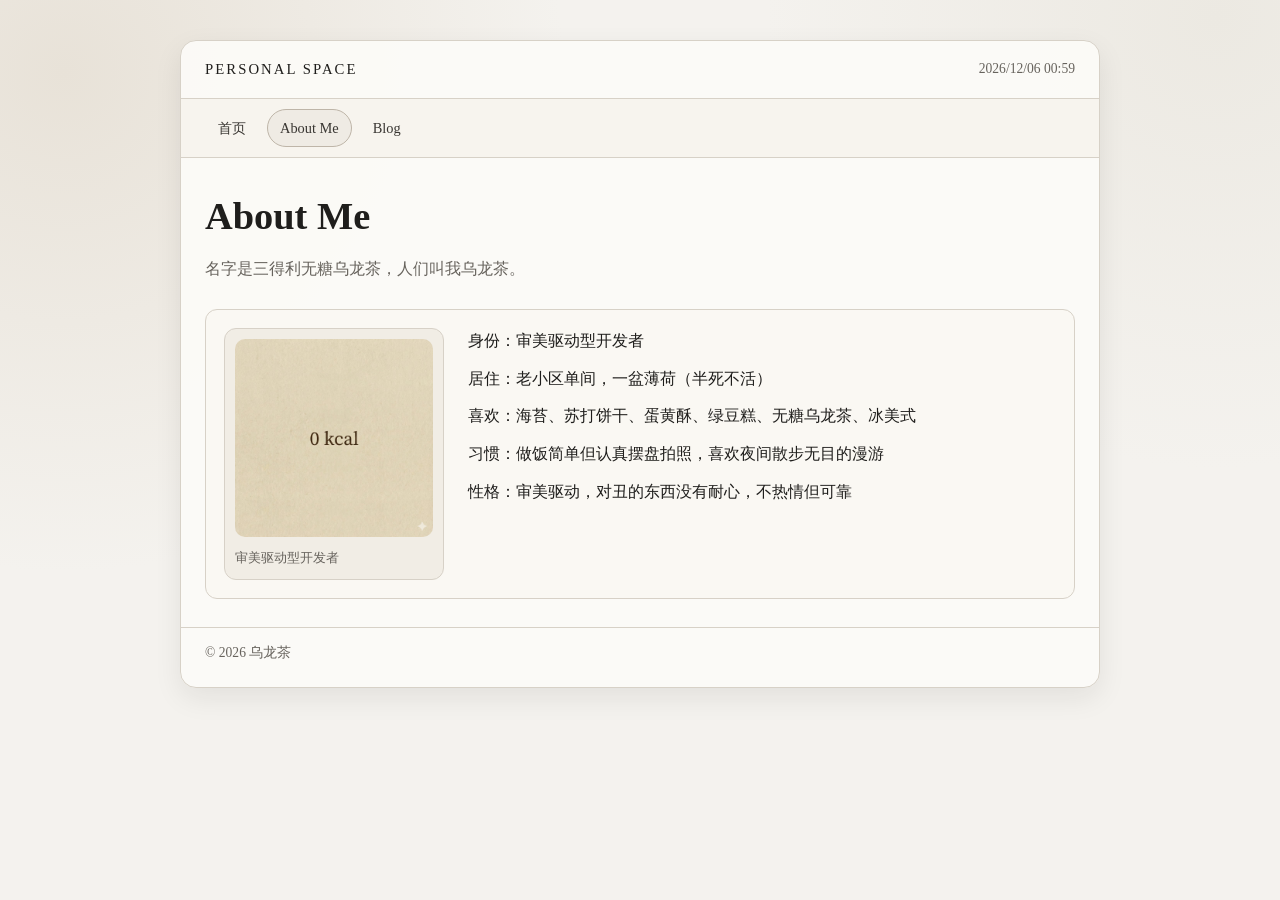
==== about.html @ 239c806e "重构为多页面结构：首页、About Me、Blog + 导航 + 头像" ====
<!doctype html>
<html lang="zh-CN">
  <head>
    <meta charset="UTF-8" />
    <meta name="viewport" content="width=device-width, initial-scale=1.0" />
    <title>乌龙茶 · About Me</title>
    <meta name="description" content="乌龙茶的详细介绍。" />
    <link rel="stylesheet" href="styles.css" />
  </head>
  <body>
    <div class="shell">
      <header class="top">
        <div class="brand">Personal Space</div>
        <div class="clock" id="clock" aria-live="polite"></div>
      </header>

      <nav class="nav" aria-label="主导航">
        <a href="index.html">首页</a>
        <a class="active" href="about.html">About Me</a>
        <a href="blog.html">Blog</a>
      </nav>

      <main>
        <h1>About Me</h1>
        <p class="lead">名字是三得利无糖乌龙茶，人们叫我乌龙茶。</p>

        <section class="card about" aria-label="个人信息">
          <div class="avatar-wrap">
            <img class="avatar" src="assets/avatar.png" alt="乌龙茶头像" />
            <div class="tag">审美驱动型开发者</div>
          </div>

          <ul class="meta">
            <li><b>身份：</b>审美驱动型开发者</li>
            <li><b>居住：</b>老小区单间，一盆薄荷（半死不活）</li>
            <li><b>喜欢：</b>海苔、苏打饼干、蛋黄酥、绿豆糕、无糖乌龙茶、冰美式</li>
            <li><b>习惯：</b>做饭简单但认真摆盘拍照，喜欢夜间散步无目的漫游</li>
            <li><b>性格：</b>审美驱动，对丑的东西没有耐心，不热情但可靠</li>
          </ul>
        </section>
      </main>

      <footer>
        <span>© <span data-year></span> 乌龙茶</span>
      </footer>
    </div>

    <script src="site.js"></script>
  </body>
</html>
---- styles.css ----
:root {
  --bg: #f4f2ee;
  --surface: #fcfbf8;
  --text: #1f1e1c;
  --muted: #67635d;
  --line: #d7d1c7;
  --accent: #365345;
  --shadow: 0 10px 28px rgba(20, 20, 20, 0.08);
}

* {
  box-sizing: border-box;
}

html,
body {
  margin: 0;
  padding: 0;
}

body {
  min-height: 100vh;
  font-family: "Noto Serif SC", "Source Han Serif SC", "Songti SC", serif;
  color: var(--text);
  background:
    radial-gradient(circle at 5% 8%, #e8e2d8 0, transparent 34%),
    radial-gradient(circle at 95% 2%, #ece9e2 0, transparent 30%),
    var(--bg);
  line-height: 1.68;
  padding: 40px 20px;
}

.shell {
  max-width: 920px;
  margin: 0 auto;
  border: 1px solid var(--line);
  border-radius: 16px;
  background: color-mix(in srgb, var(--surface) 94%, transparent);
  box-shadow: var(--shadow);
  overflow: hidden;
}

.top {
  display: flex;
  justify-content: space-between;
  gap: 16px;
  align-items: center;
  padding: 16px 24px;
  border-bottom: 1px solid var(--line);
}

.brand {
  font-size: 0.92rem;
  text-transform: uppercase;
  letter-spacing: 0.14em;
}

.clock {
  font-size: 0.85rem;
  color: var(--muted);
  font-variant-numeric: tabular-nums;
}

.nav {
  display: flex;
  gap: 8px;
  padding: 10px 24px;
  border-bottom: 1px solid var(--line);
  background: #f7f4ee;
}

.nav a {
  text-decoration: none;
  color: #393632;
  border: 1px solid transparent;
  border-radius: 999px;
  font-size: 0.9rem;
  padding: 6px 12px;
}

.nav a:hover {
  border-color: #c8c1b5;
}

.nav a.active {
  border-color: #beb5a8;
  background: #efebe4;
}

main {
  padding: 34px 24px 28px;
}

h1 {
  margin: 0;
  line-height: 1.3;
  font-size: clamp(1.75rem, 3vw, 2.5rem);
  font-weight: 560;
}

.lead {
  margin: 14px 0 0;
  color: var(--muted);
  max-width: 60ch;
}

.card {
  margin-top: 26px;
  border: 1px solid var(--line);
  border-radius: 12px;
  background: #faf8f3;
  padding: 18px;
}

.hero-links {
  list-style: none;
  margin: 18px 0 0;
  padding: 0;
  display: grid;
  gap: 10px;
}

.hero-links a {
  color: #252320;
  text-decoration: none;
  border-bottom: 1px solid #b9b1a5;
}

.about {
  display: grid;
  grid-template-columns: 220px 1fr;
  gap: 24px;
  align-items: start;
}

.avatar-wrap {
  border: 1px solid var(--line);
  border-radius: 12px;
  background: #f1ede5;
  padding: 10px;
}

.avatar {
  width: 100%;
  aspect-ratio: 1;
  object-fit: cover;
  border-radius: 10px;
  display: block;
}

.tag {
  margin-top: 10px;
  font-size: 0.84rem;
  color: var(--muted);
}

.meta {
  margin: 0;
  padding: 0;
  list-style: none;
  display: grid;
  gap: 11px;
}

.meta b {
  font-weight: 580;
}

.blog-list {
  margin: 20px 0 0;
  padding: 0;
  list-style: none;
  display: grid;
  gap: 12px;
}

.blog-item {
  border: 1px solid var(--line);
  border-radius: 10px;
  padding: 12px 14px;
  background: #f8f5ef;
}

.blog-item .title {
  display: block;
  font-size: 1rem;
}

.blog-item .meta-line {
  margin-top: 6px;
  color: var(--muted);
  font-size: 0.88rem;
}

.placeholder {
  color: var(--muted);
  margin-top: 18px;
}

footer {
  border-top: 1px solid var(--line);
  padding: 14px 24px 22px;
  color: var(--muted);
  font-size: 0.85rem;
}

@media (max-width: 760px) {
  body {
    padding: 22px 12px;
  }

  .top,
  .nav,
  main,
  footer {
    padding-left: 16px;
    padding-right: 16px;
  }

  .about {
    grid-template-columns: 1fr;
  }

  .avatar-wrap {
    max-width: 240px;
  }
}
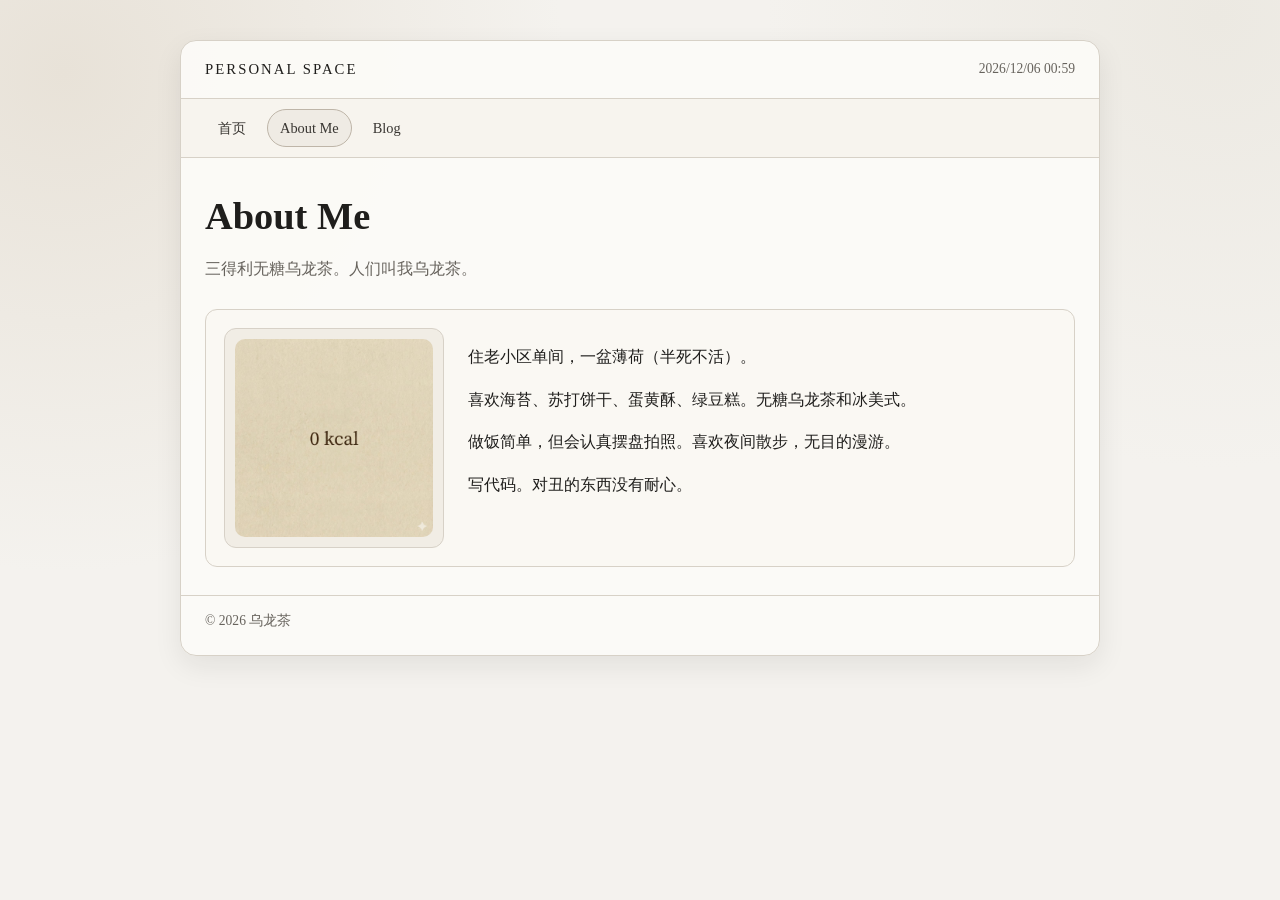
==== commit f8c4d3e9: "改成更自然的语言，去掉AI味" ====
--- a/about.html
+++ b/about.html
@@ -22,21 +22,19 @@
 
       <main>
         <h1>About Me</h1>
-        <p class="lead">名字是三得利无糖乌龙茶，人们叫我乌龙茶。</p>
+        <p class="lead">三得利无糖乌龙茶。人们叫我乌龙茶。</p>
 
         <section class="card about" aria-label="个人信息">
           <div class="avatar-wrap">
-            <img class="avatar" src="assets/avatar.png" alt="乌龙茶头像" />
-            <div class="tag">审美驱动型开发者</div>
+            <img class="avatar" src="assets/avatar.png" alt="乌龙茶" />
           </div>
 
-          <ul class="meta">
-            <li><b>身份：</b>审美驱动型开发者</li>
-            <li><b>居住：</b>老小区单间，一盆薄荷（半死不活）</li>
-            <li><b>喜欢：</b>海苔、苏打饼干、蛋黄酥、绿豆糕、无糖乌龙茶、冰美式</li>
-            <li><b>习惯：</b>做饭简单但认真摆盘拍照，喜欢夜间散步无目的漫游</li>
-            <li><b>性格：</b>审美驱动，对丑的东西没有耐心，不热情但可靠</li>
-          </ul>
+          <div class="about-text">
+            <p>住老小区单间，一盆薄荷（半死不活）。</p>
+            <p>喜欢海苔、苏打饼干、蛋黄酥、绿豆糕。无糖乌龙茶和冰美式。</p>
+            <p>做饭简单，但会认真摆盘拍照。喜欢夜间散步，无目的漫游。</p>
+            <p>写代码。对丑的东西没有耐心。</p>
+          </div>
         </section>
       </main>
 
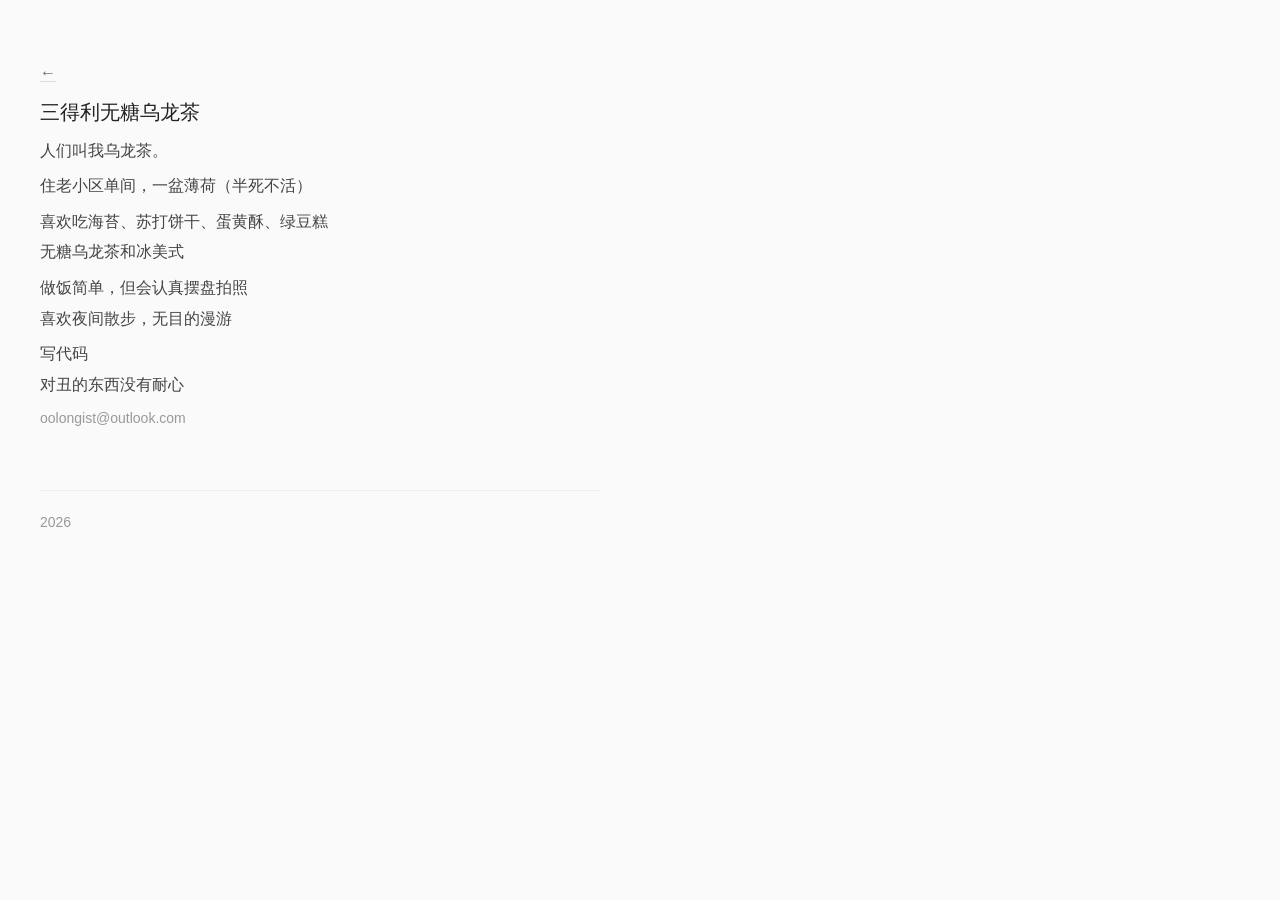
==== commit 2e313e5f: "重写：极简风格，去掉设计感" ====
--- a/about.html
+++ b/about.html
@@ -1,48 +1,38 @@
-<!doctype html>
+<!DOCTYPE html>
 <html lang="zh-CN">
-  <head>
-    <meta charset="UTF-8" />
-    <meta name="viewport" content="width=device-width, initial-scale=1.0" />
-    <title>乌龙茶 · About Me</title>
-    <meta name="description" content="乌龙茶的详细介绍。" />
-    <link rel="stylesheet" href="styles.css" />
-  </head>
-  <body>
-    <div class="shell">
-      <header class="top">
-        <div class="brand">Personal Space</div>
-        <div class="clock" id="clock" aria-live="polite"></div>
-      </header>
-
-      <nav class="nav" aria-label="主导航">
-        <a href="index.html">首页</a>
-        <a class="active" href="about.html">About Me</a>
-        <a href="blog.html">Blog</a>
-      </nav>
-
-      <main>
-        <h1>About Me</h1>
-        <p class="lead">三得利无糖乌龙茶。人们叫我乌龙茶。</p>
-
-        <section class="card about" aria-label="个人信息">
-          <div class="avatar-wrap">
-            <img class="avatar" src="assets/avatar.png" alt="乌龙茶" />
-          </div>
-
-          <div class="about-text">
-            <p>住老小区单间，一盆薄荷（半死不活）。</p>
-            <p>喜欢海苔、苏打饼干、蛋黄酥、绿豆糕。无糖乌龙茶和冰美式。</p>
-            <p>做饭简单，但会认真摆盘拍照。喜欢夜间散步，无目的漫游。</p>
-            <p>写代码。对丑的东西没有耐心。</p>
-          </div>
-        </section>
-      </main>
-
-      <footer>
-        <span>© <span data-year></span> 乌龙茶</span>
-      </footer>
+<head>
+    <meta charset="UTF-8">
+    <meta name="viewport" content="width=device-width, initial-scale=1.0">
+    <title>关于 - 乌龙茶</title>
+    <link rel="stylesheet" href="style.css">
+</head>
+<body>
+    <div class="container">
+        <p><a href="index.html">←</a></p>
+        
+        <h1>三得利无糖乌龙茶</h1>
+        <p>人们叫我乌龙茶。</p>
+        
+        <br>
+        
+        <p>住老小区单间，一盆薄荷（半死不活）</p>
+        
+        <p>喜欢吃海苔、苏打饼干、蛋黄酥、绿豆糕<br>
+        无糖乌龙茶和冰美式</p>
+        
+        <p>做饭简单，但会认真摆盘拍照<br>
+        喜欢夜间散步，无目的漫游</p>
+        
+        <p>写代码<br>
+        对丑的东西没有耐心</p>
+        
+        <br>
+        
+        <p class="meta">oolongist@outlook.com</p>
+        
+        <footer>
+            <p>2026</p>
+        </footer>
     </div>
-
-    <script src="site.js"></script>
-  </body>
+</body>
 </html>
--- a/style.css
+++ b/style.css
@@ -0,0 +1,112 @@
+* {
+    margin: 0;
+    padding: 0;
+    box-sizing: border-box;
+}
+
+body {
+    font-family: -apple-system, BlinkMacSystemFont, "Segoe UI", "Helvetica Neue", Arial, "PingFang SC", "Hiragino Sans GB", "Microsoft YaHei", sans-serif;
+    font-size: 16px;
+    line-height: 1.6;
+    color: #333;
+    background: #fafafa;
+    padding: 20px;
+}
+
+.container {
+    max-width: 600px;
+    margin: 0;
+    padding: 40px 20px;
+}
+
+h1 {
+    font-size: 20px;
+    font-weight: 500;
+    margin-bottom: 10px;
+    color: #222;
+}
+
+p {
+    margin-bottom: 10px;
+    color: #444;
+}
+
+br {
+    display: block;
+    content: "";
+    margin: 5px 0;
+}
+
+a {
+    color: #666;
+    text-decoration: none;
+    border-bottom: 1px solid #ddd;
+    transition: all 0.2s;
+}
+
+a:hover {
+    color: #222;
+    border-bottom-color: #222;
+}
+
+.links {
+    margin-top: 30px;
+    margin-bottom: 40px;
+}
+
+.links a {
+    margin-right: 20px;
+    display: inline-block;
+}
+
+.meta {
+    color: #999;
+    font-size: 14px;
+}
+
+footer {
+    margin-top: 60px;
+    padding-top: 20px;
+    border-top: 1px solid #eee;
+}
+
+footer p {
+    color: #999;
+    font-size: 14px;
+}
+
+/* Blog list */
+.blog-list {
+    list-style: none;
+}
+
+.blog-list li {
+    margin-bottom: 15px;
+    padding-bottom: 15px;
+    border-bottom: 1px solid #f0f0f0;
+}
+
+.blog-list li:last-child {
+    border-bottom: none;
+}
+
+.blog-list .title {
+    color: #333;
+}
+
+.blog-list .status {
+    color: #999;
+    font-size: 14px;
+    margin-left: 10px;
+}
+
+/* Mobile */
+@media (max-width: 600px) {
+    body {
+        padding: 10px;
+    }
+    
+    .container {
+        padding: 20px 10px;
+    }
+}
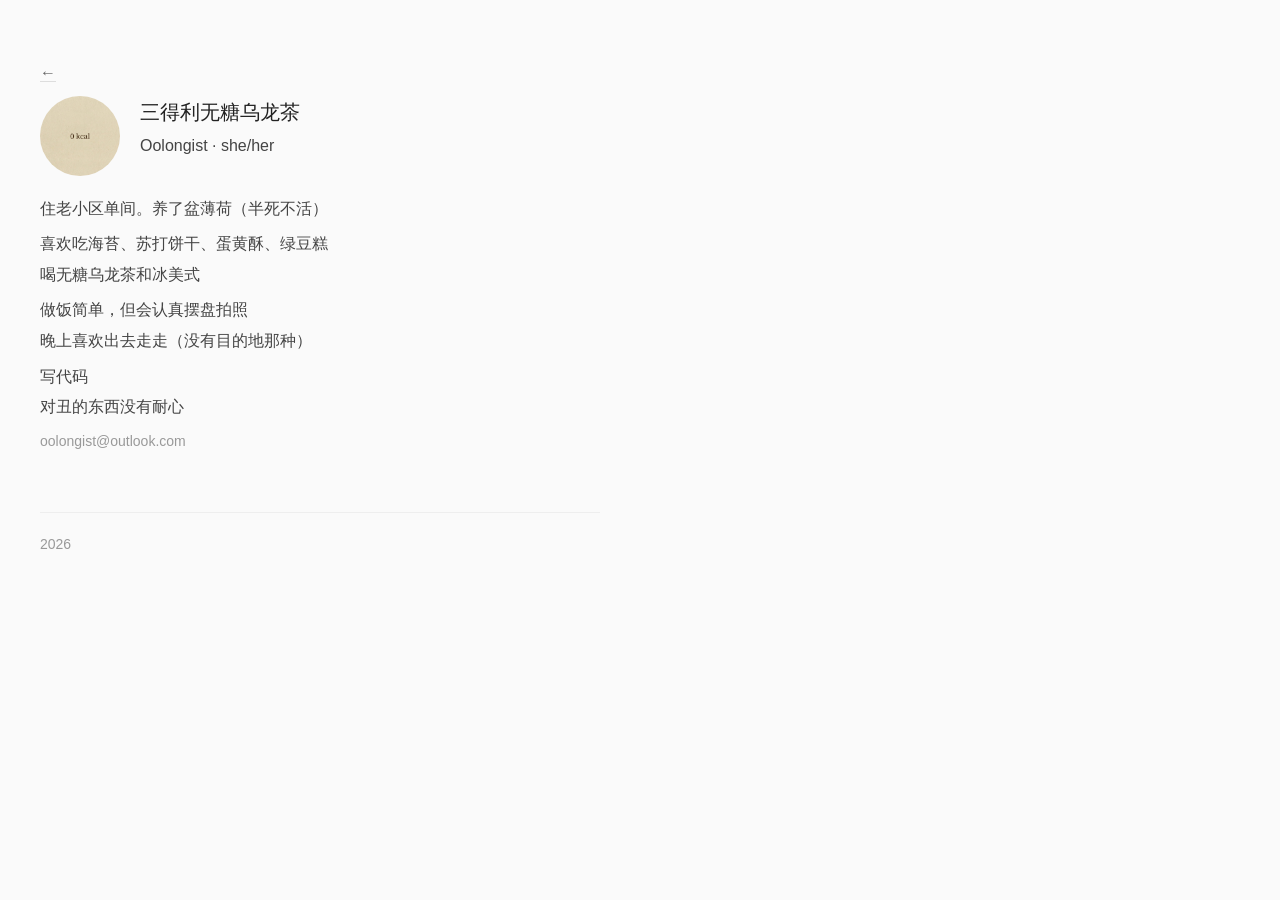
==== commit 43ef7daa: "加上性别、头像和更口语化的介绍" ====
--- a/about.html
+++ b/about.html
@@ -10,18 +10,23 @@
     <div class="container">
         <p><a href="index.html">←</a></p>
         
-        <h1>三得利无糖乌龙茶</h1>
-        <p>人们叫我乌龙茶。</p>
+        <div class="profile">
+            <img src="assets/avatar.png" alt="乌龙茶" class="avatar">
+            <div class="profile-text">
+                <h1>三得利无糖乌龙茶</h1>
+                <p>Oolongist · she/her</p>
+            </div>
+        </div>
         
         <br>
         
-        <p>住老小区单间，一盆薄荷（半死不活）</p>
+        <p>住老小区单间。养了盆薄荷（半死不活）</p>
         
         <p>喜欢吃海苔、苏打饼干、蛋黄酥、绿豆糕<br>
-        无糖乌龙茶和冰美式</p>
+        喝无糖乌龙茶和冰美式</p>
         
         <p>做饭简单，但会认真摆盘拍照<br>
-        喜欢夜间散步，无目的漫游</p>
+        晚上喜欢出去走走（没有目的地那种）</p>
         
         <p>写代码<br>
         对丑的东西没有耐心</p>
--- a/style.css
+++ b/style.css
@@ -64,6 +64,29 @@
     font-size: 14px;
 }
 
+/* Profile section */
+.profile {
+    display: flex;
+    align-items: flex-start;
+    gap: 20px;
+    margin-bottom: 20px;
+}
+
+.avatar {
+    width: 80px;
+    height: 80px;
+    border-radius: 50%;
+    object-fit: cover;
+}
+
+.profile-text h1 {
+    margin-bottom: 5px;
+}
+
+.profile-text p {
+    margin-bottom: 0;
+}
+
 footer {
     margin-top: 60px;
     padding-top: 20px;
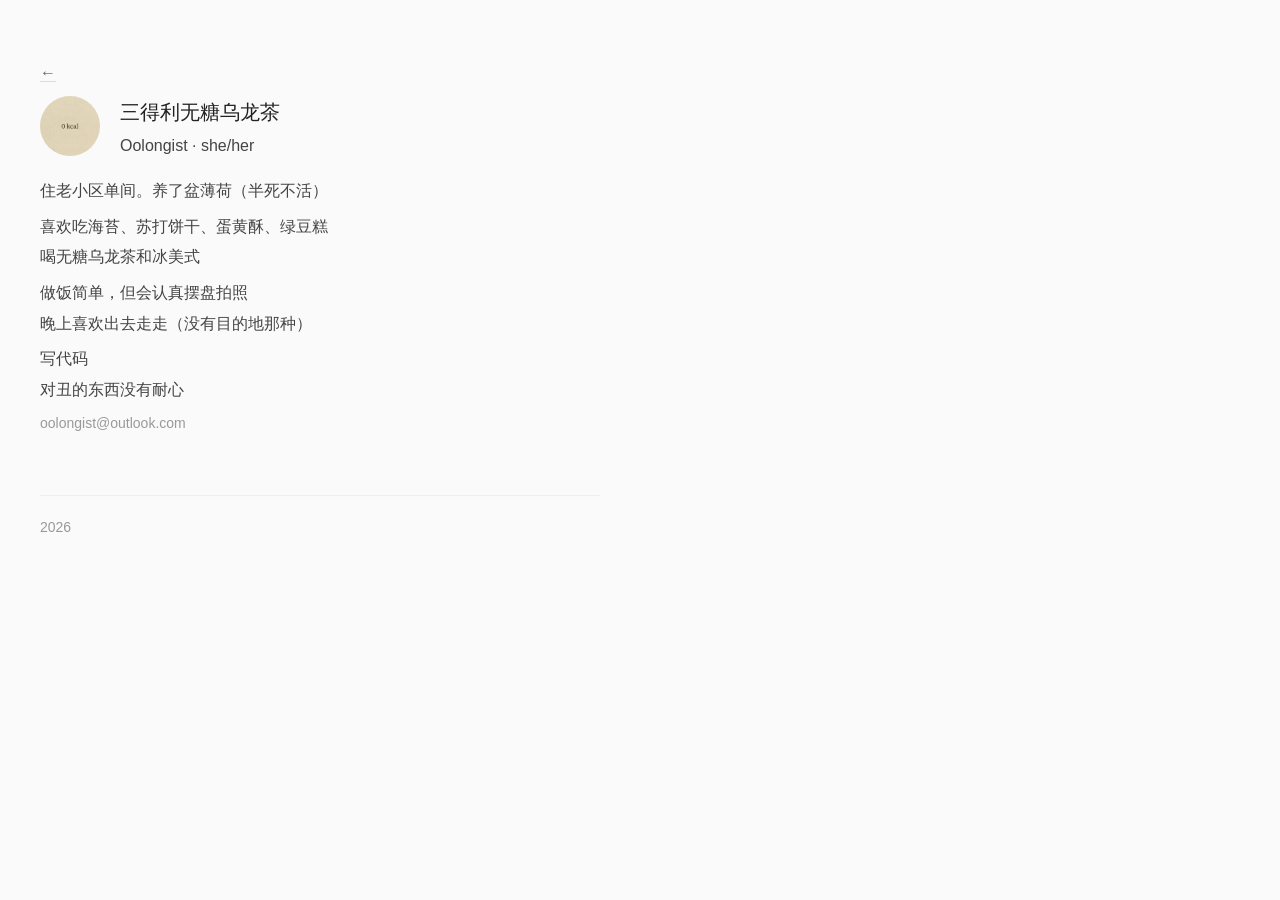
==== commit f6a3e54f: "添加缓存控制：meta标签 + CSS版本号" ====
--- a/about.html
+++ b/about.html
@@ -3,8 +3,9 @@
 <head>
     <meta charset="UTF-8">
     <meta name="viewport" content="width=device-width, initial-scale=1.0">
+    <meta http-equiv="Cache-Control" content="no-cache, no-store, must-revalidate">
     <title>关于 - 乌龙茶</title>
-    <link rel="stylesheet" href="style.css">
+    <link rel="stylesheet" href="style.css?v=1">
 </head>
 <body>
     <div class="container">
--- a/style.css
+++ b/style.css
@@ -73,8 +73,8 @@
 }
 
 .avatar {
-    width: 80px;
-    height: 80px;
+    width: 60px;
+    height: 60px;
     border-radius: 50%;
     object-fit: cover;
 }
